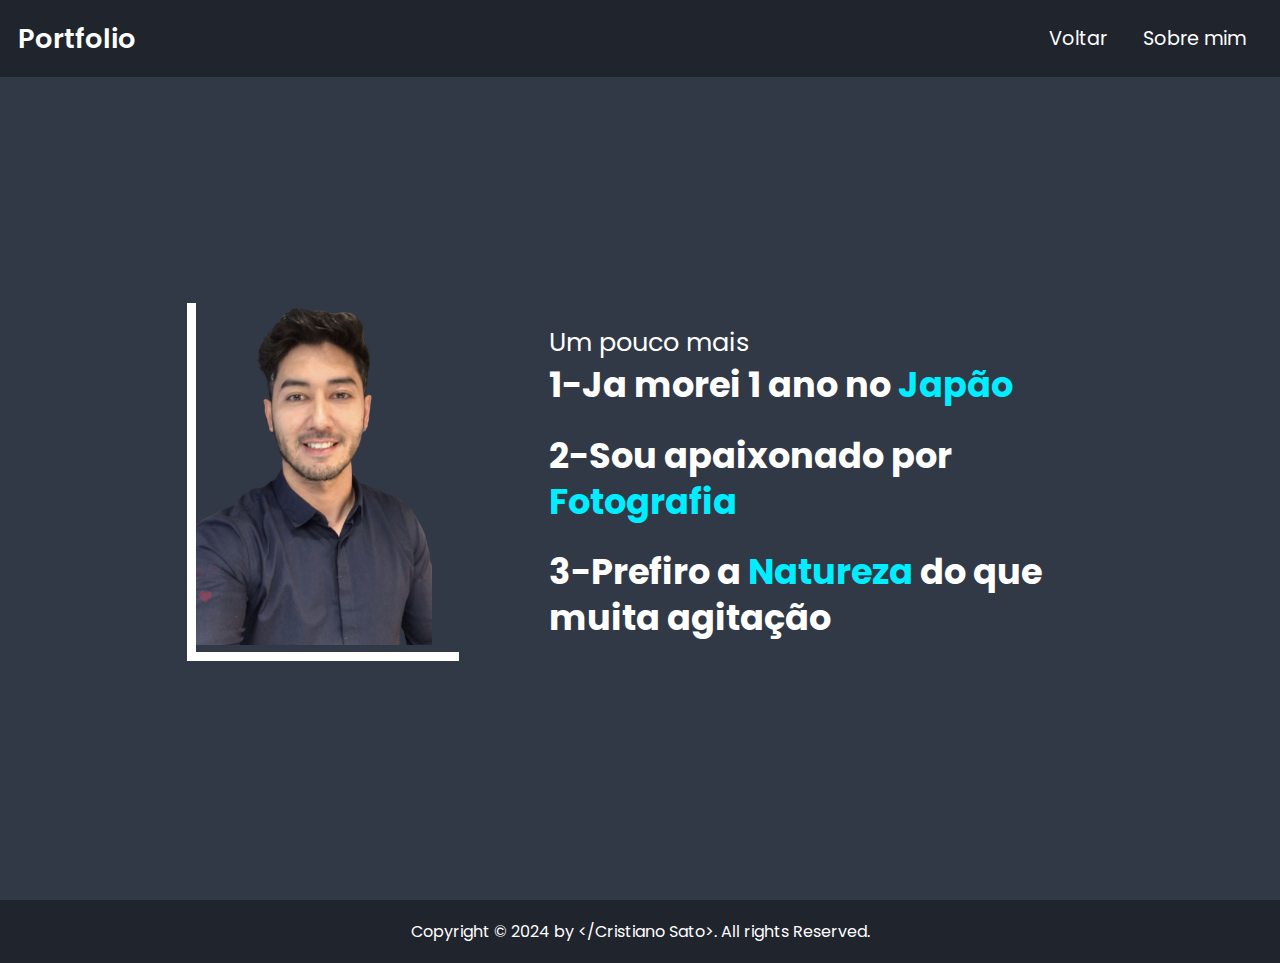
==== about.html @ eb876809 "Add files via upload" ====
<!DOCTYPE html>
<html lang="Pt-br">
<head>
    <meta charset="UTF-8">
    <meta name="viewport" content="width=device-width, initial-scale=1.0">
    <title>Complete Portfolio Website</title>
    <link rel="shortcut icon" href="#" type="image/x-icon">
    <!-- Box icons -->
    <link href='https://unpkg.com/boxicons@2.1.4/css/boxicons.min.css' rel='stylesheet'>
    <!-- custom css -->
     <link rel="stylesheet" href="css/style.css">

     
     
</head>
<body>
    <header>
        <a href="#" class="logo">Portfolio</a>

        <div class="nav">
            <a href="index.html" href="#home" >Voltar</a>
            <a href="#about">Sobre mim</a>
        </div>

        <div class="nav-responsive">
            <a href="#home">Voltar</a>
            <a href="#services">services</a>
            <a href="#portfolio">portfolio</a>
            <a href="#contact">contact</a>
            <a href="#about">Sobre mim</a>
        </div>

        <div class="menu-hamburguer">
            <div class="bar1"></div>
            <div class="bar2"></div>
            <div class="bar3"></div>
        </div>


    </header>



   

    <!-- about section -->
     <section class="about" id="about">
            <div class="about-img">
                <img src="img/file.png" alt="About Me">
            </div>

            <div class="about-content">
                <h3>Um pouco mais</h3>
                <h1> 1-Ja morei 1 ano no <span>Japão</span> </h1> <br>
                <h1> 2-Sou apaixonado por <span>Fotografia</span> </h1> <br>
                <h1> 3-Prefiro a  <span>Natureza</span> do que muita agitação </h1>

                <!-- 
                <p> 
                    Culpa hic pariatur tempore repellat impedit, quos quibusdam eius! Voluptatibus provident ex, ullam odit repellat natus rem voluptates modi odio autem, molestias quos  minus voluptas repellat obcaecati a officia eius officiis quos!   
                </p>

                <a href="about.html" class="btn" > Mais sobre mim</a>  -->

            </div>
           
        </section>
    <!-- /about section -->

    <footer>
        <p>Copyright &copy; 2024 by &lt;/Cristiano Sato&gt;. All rights Reserved.</p>
    </footer>

</body>
<script src="js/script.js"></script>
</html>
---- css/style.css ----
/* Imports the poppins font fron Googlw Fonts */

@import url('https://fonts.googleapis.com/css2?family=Poppins:wght@300;400;700&display=swap');


:root {
    --main-color: #00eeff;
    --text-color: #ffffff;
    --bg-color-01: #1f242d;
    --bg-color-02: #323946;
    --color-00: #0000001a;

    /* Extra */
    --color-01:#999999;
    --color-02:#009539;
    --color-03:#7950f2;
    --color-04:#c00000;
    --color-05:#232323;

}

* {
    margin: 0;
    padding: 0;
    box-sizing: border-box;
    text-decoration: none;
    border: none;
    outline: none;
    scroll-behavior:smooth;

}

html {
    font-family:'Poppins', sans-serif;
    font-size: 16px;
}

body{
    background-color: var(--bg-color-01);
    color: var(--text-color);
}

header{
    position: fixed;
    top: 0;
    left: 0;
    width: 100%;
    padding: 1.1rem;
    background-color: var(--bg-color-01);
    display: flex;
    justify-content: space-between;
    align-items: center;
    z-index: 100;
   

    /* border: solid 1px var(--color-02); */
}

.logo{
    font-size: 1.7rem;
    color: var(--text-color);
    font-weight: 600;
    cursor: default;
}

.nav-responsive{
    display: none;
    position: absolute;
    top: 100%;
    left: 0;
    width: 100%;
    padding: 1rem;
    background-color: var(--bg-color-01);
}

.nav a, .nav-responsive a {
    font-size: 1.2rem;
    color: var(--text-color);
    padding: 0.5rem 1rem;
    transition: 0.4s;

   /* border: solid 1px var(--color-02); /* teste */ 


}

.nav a:hover, .nav-responsive a:hover {
    color: var(--main-color);
}

section {
    min-height: 100vh;
    padding: 6rem 6rem 2rem;

    /* border: solid 1px var(--color-02); /* teste */
}

span {
    color: var(--main-color);
}

.home, .about {
    display: flex;
    flex-direction: row;
    justify-content: space-evenly;
    align-items: center;
}


.home-img {


    border-right: solid 0.6rem;
    border-bottom: solid 0.6rem;
    border-image: linear-gradient (225deg, tranparente 50% , var(--main-color));
}


.about-img {
    border-left:  solid 0.6rem;
    border-bottom: solid 0.6rem;
    border-image: linear-gradient (225deg, tranparente 50% , var(--main-color));
}


.home-img img, .about-img img {
    width: 90%;
}


.about{
    background-color: var(--bg-color-02);
}


.home-content, .about-content {
    width: 65%;  
}


.home-content h1, .about-content h1 {
    font-weight: 700;
    line-height: 2rem;
    font-weight: 100;
         
} 



.home-content h3, .about-content h3 {
    font-weight: 400;
    font-size: 1.6rem;
}

.home-content p, .about-content p {
    margin-top: 0.8rem;
    text-align: justify; 
    font-size: 1.3rem;
}

.services h2,
.portfolio h2,
.contact h2{
    font-size:2.2rem ;
    margin-bottom: 1rem;
    text-align: center;
}

.services-container {
    display: flex;
    flex-direction: row;
    justify-content: space-evenly;
    
}

.services-box{
    display: flex;
    flex-direction: column;
    justify-content: space-between;
    min-height: 25rem;
    margin-bottom: 1rem;
}

.services-container  .services-box {
    padding: 2rem 1rem 2.5rem;
    border-radius: 1.2rem;
    text-align: center;
    border: solid 0.15rem var(--bg-color-01);
    background-color: var(--bg-color-02);
    transition: 0.5s ease;
}

.services-container  .services-box:hover {
    border-color: var(--main-color);
    transform: scale(1.05);
}

.services-box i {
    font-size: 4.3rem;
    color: var(--main-color);

}

.services-box h3 {
    font-size: 1.5rem;

}

.services-box p {
    margin: 0.5rem;
    letter-spacing: 0.1rem;
    /* N lines ...*/
    display: -webkit-box;
    -webkit-line-clamp: 4;
    -webkit-box-orient: vertical;
    overflow: hidden;
    text-overflow: ellipsis;    
}


.btn :hover{
    box-shadow: 0 0 0.3rem var(--main-color);
    background-color: inherit;
    cursor: pointer;
    
}

.portfolio {
    background-color: var(--bg-color-02);
}

.portfolio-container{
    display: grid;
    gap: 1.2rem;  
}


.portfolio-box{
    position: relative;
    border-radius: 0.6rem;
    box-shadow: 0 0 0.6rem var(--bg-color-01);
    overflow: hidden;
    display: flex; 
    
}


.portfolio-box img {
    width: 100%;
    transition: 0.5s ease;
}


.portfolio-box img:hover {
    transform: scale(1.1);
}

.portfolio-box .portfolio-layer {
    position: absolute;
    bottom: 0;
    left: 0;
    width: 100%;
    height: 90%;
    background: linear-gradient(transparent,var(--main-color));
    display: flex;
    flex-direction: column;
    justify-content: center;
    align-items: center;
    text-align: center;
    padding: 1rem 1rem 2rem;
    transform: translateY(90rem);
    transition: 0.7s ease; 
}

.portfolio-box:hover .portfolio-layer {
    transform: translateY(0);
}

.portfolio-layer h4 {
    font-size: 1.5rem;  
}


.portfolio-layer p {
    font-size: 0.85rem;
    margin: 0.2rem 0 0.5rem; 
}


.portfolio-layer a {
    display: inline-flex;
    justify-content: center;
    align-items: center;
    width: 3rem; 
    height: 3rem;
    background: var(--text-color);
    border-radius: 50%;
}


.portfolio-layer a i {
    font-size: 1.2rem;
    color: var(--bg-color-02);
}


form {
    max-width: 45rem;
    margin:0.6rem auto ;
    text-align: center;
    margin-bottom: 2rem;
    

}


form.input-box {
    display: flex;
    justify-content: space-between;
    flex-wrap: wrap;

    

}

form .input-box input,
form textarea {
    width: 100%;
    padding: 1rem;

    
    color: var(var(--text-color));
    background-color: var(--bg-color-02);
    border-radius: 0.5rem;
    margin: 0.4rem 0;

}

form textarea {
    resize: none;

}


footer {
    display: flex;
    flex-direction: row;
    justify-content: center;
    align-items: center;
    padding: 1.2rem;
    background-color: var(--bg-color-01);
}

.social-media img {
    width: 3.5rem;
}

.social-media a {
    display: inline-flex;
    justify-content: center;
    align-items: center;
    width: 2.5rem;
    height: 2.5rem;
    background: transparent;
    border: solid 0.15rem var(--main-color);
    border-radius: 50%;
    font-size: 2rem;
    color: var(--main-color);
    margin: 1.8rem 0.5rem ;
    transition: 0.5s ease;
}

.social-media a:hover {
    background-color: var(--main-color);
    color: var(--bg-color-02);
    box-shadow: 0 0 0.3rem var(--main-color);
}



/* ====button====*/
.btn {
    display: inline-block;
    padding: 0.7rem 1.8rem;
    background-color: var(--main-color);
    border-radius: 2rem;
    color: var(--bg-color-02);
    font-weight: 600;
    letter-spacing: 0.1rem;
    transition: 0.3s ease;
    margin-top: 1.2rem;
}
/* ====/button====*/


/* ==== menu hamburguerv */

.menu-hamburguer {
    display: none;
    cursor: pointer;

}

.bar1, .bar2, .bar3 {
    width: 2rem;
    height: 0.3rem;
    background-color: var(--text-color);
    margin: 0.4rem 0;
    transition: 0.3s ease;

}

.change .bar1 {
    transform: translate(0, 0.65rem) rotate(-45deg);
}

.change .bar2 {
    opacity: 0;
}

.change .bar3 {
    transform: translate(0, -0.65rem) rotate(45deg);
}
/* ==== /menu hamburguer */



/* ==== media queries ====*/

/* Extra Small (xs): Smartphone (portrait) */
@media (min-width: 0px) {
    .menu-hamburguer{
        display: block; 
    }
    
    .nav{
        display: none;
    }

    .nav-responsive a {
        display: block;
        font-size: 1.2rem;
        margin: 0.5rem 0;
    }

    .section{
        padding: 6rem 2.5rem;
    }

    .home, .about {
        flex-direction: column;
        gap: 1.rem;

    }

    .home-img, .about-img {
        width: 80%;
        max-width: 80%;
    }

    .home-content, .about-content{
        width: 100%;

    }

    .home-content div{
        text-align: center;
    }

    .home-content h1, .about-content h1{
        font-size: 2.2rem;
        font-weight: 700;
        line-height: 1.3;

    }

    .services-container{
        flex-direction: column;
        align-items: center;
    }

    .services-box{
        width: 100%;
    }

    .portfolio-layer h4 {
        font-size: 2rem;  
    }
    
    
    .portfolio-layer p {
        font-size: 1rem;
        margin: 0.2rem 0 0.8rem; 
    }
    


    /* header {
        background-color: var(--color-01); /teste/
    } */

}

/* Small (sm): Smartphone (landscape) */
@media (min-width: 576px) {
    

    /*header {
        background-color: var(--color-02); /teste/
    } */

    .home-img, .about-img {
        width: 65%;
        max-width: 65%;
    }


    .services-box{
        width: 90%;
    }

    .portfolio-layer h4 {
        font-size: 1.5rem;  
    }
    
    
    .portfolio-layer p {
        font-size: 0.9rem;
        margin: 0.2rem 0 0.8rem; 
    }
}

/* Medium (nd): Tablet */
@media (min-width: 768px) {
    
    .menu-hamburguer{
        display: none;

    }

    .nav{
        display: block;
    }

    .nav-responsive, .nav-responsive a{
        display: none;

    }

    .home, .about {
        flex-direction: row;
        justify-content: space-evenly;

    }

    .home-img, .about-img {
        max-width: 35%;
    }

    .home-content, .about-content{
        width: 50%;
    }


   


    .services-box{
        width: 80%;
        margin-bottom: 2rem;
    }

    .portfolio-container{
        grid-template-columns: auto auto;
    }


    form .input-box input{
        width: 49%;
    }

    .portfolio-layer h4 {
        font-size: 1.7rem;  
    }
    
    
    .portfolio-layer p {
        font-size: 1.2rem;
        margin: 0.2rem 0 0.8rem; 
    }

    /*header {
        background-color: var(--color-03); /teste/
    } */
}   

/* Large (lg): Notebook */
@media (min-width: 992px) {

    /* .home-img, .about-img {
        max-width: 35%;
    } */

    .services-container{
        flex-direction: row;
        gap: 1.2rem;
    }

    /* header {
        background-color: var(--color-04); /teste/
    } */
}   

/* Extra Large (xl): Desktop */

@media (min-width: 1200px) {

    .home-img, .about-img {
        max-width: 25%;
    }

    .home-content h1{
        font-size: 2.7rem;
    }
    

    .home-content h3{
        font-size: 2rem;
    }

    .portfolio-container{
        grid-template-columns: auto auto;
    }

    /* header {
        background-color: var(--color-05); /teste/
    } */
}  


/* ==== /media queries ====*/
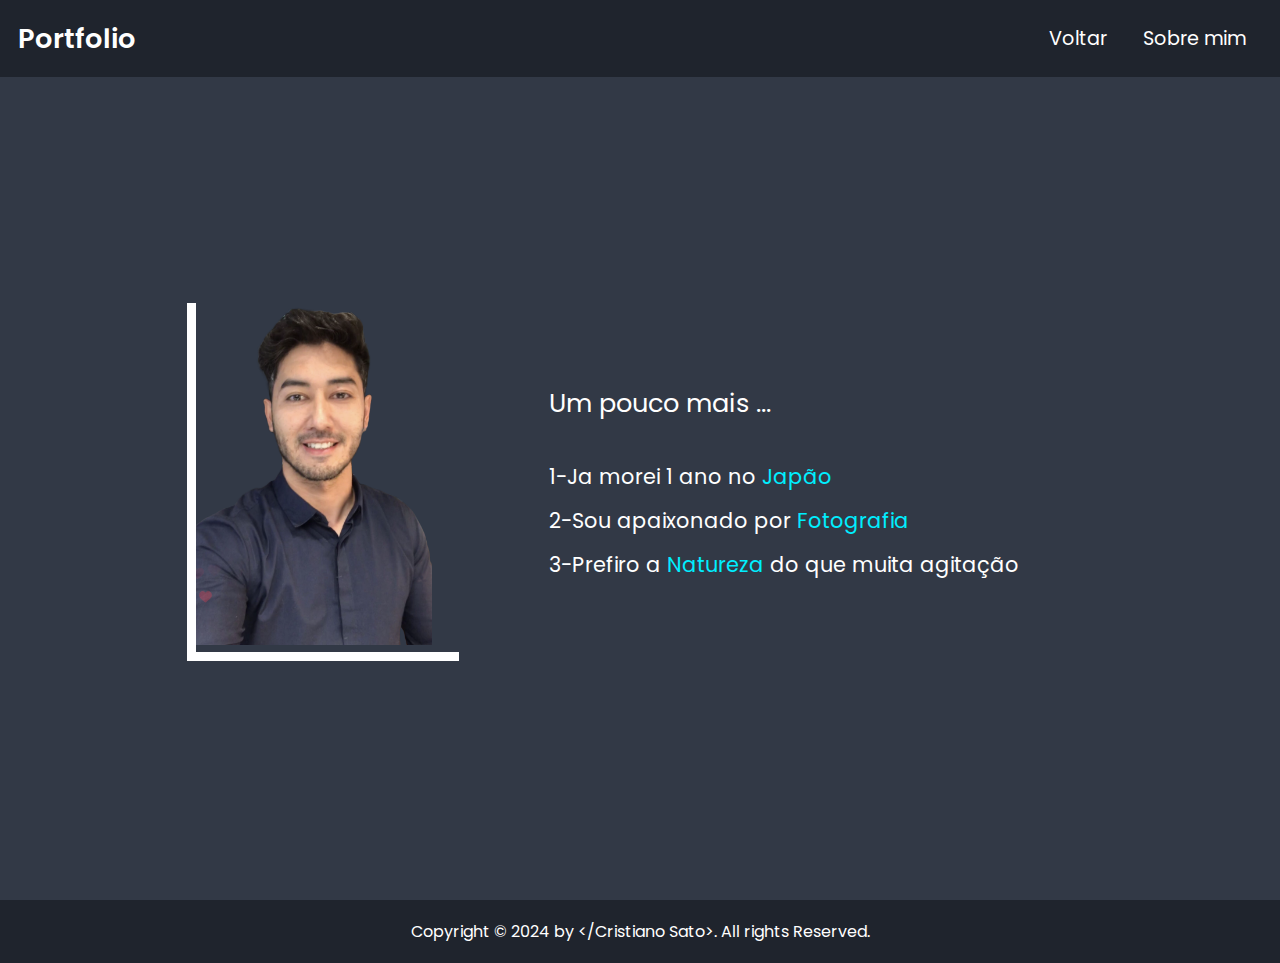
==== commit a35d5e87: "Add files via upload" ====
--- a/about.html
+++ b/about.html
@@ -50,10 +50,10 @@
             </div>
 
             <div class="about-content">
-                <h3>Um pouco mais</h3>
-                <h1> 1-Ja morei 1 ano no <span>Japão</span> </h1> <br>
-                <h1> 2-Sou apaixonado por <span>Fotografia</span> </h1> <br>
-                <h1> 3-Prefiro a  <span>Natureza</span> do que muita agitação </h1>
+                <h3>Um pouco mais ...</h3> <br>
+                <p> 1-Ja morei 1 ano no <span>Japão</span> </p> 
+                <p> 2-Sou apaixonado por <span>Fotografia</span> </p> 
+                <p> 3-Prefiro a  <span>Natureza</span> do que muita agitação </p>
 
                 <!-- 
                 <p> 
